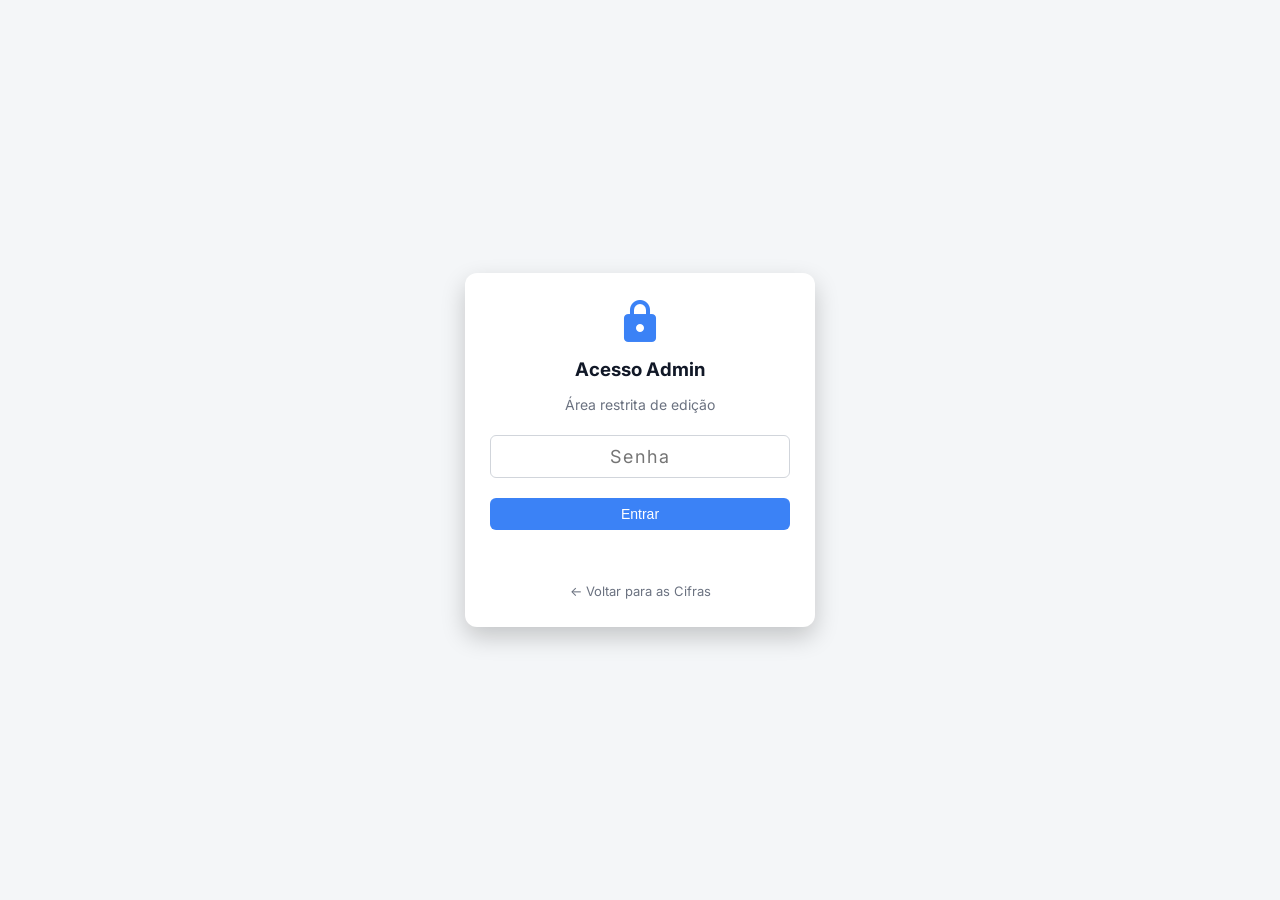
==== admin.html @ e3699555 "teste_novo site" ====
<!DOCTYPE html>
<html lang="pt-BR">
<head>
  <meta charset="UTF-8">
  <meta name="viewport" content="width=device-width, initial-scale=1.0">
  <title>Painel Admin - Cifras</title>
  <link href="https://fonts.googleapis.com/icon?family=Material+Icons+Round" rel="stylesheet">
  <link rel="stylesheet" href="style.css">
</head>
<body>


  <!-- Tela de Login (Apenas visível se não autenticado) -->
  <div id="telaLogin" style="display: flex; align-items: center; justify-content: center; height: 100vh;">
    <div class="modal-box" style="width: 100%;">
      <span class="material-icons-round" style="font-size: 48px; color: #3b82f6; margin-bottom: 10px;">lock</span>
      <h3>Acesso Admin</h3>
      <p>Área restrita de edição</p>
      <input type="password" id="inputSenha" class="input-moderno" placeholder="Senha" onkeydown="tratarTeclaEnter(event)">
      <button onclick="autenticar()" class="btn btn-primary" style="width: 100%; justify-content: center;">Entrar</button>
      <br><br>
      <a href="index.html" style="font-size: 13px; color: #6b7280; text-decoration: none;">← Voltar para as Cifras</a>
    </div>
  </div>


  <!-- Conteúdo Admin -->
  <div id="conteudoAdmin" style="display: none;">
   
    <header class="navbar">
      <div class="nav-left">
        <div class="brand">
          <div class="logo-icon" style="background: #fef3c7; color: #d97706;">
            <span class="material-icons-round">admin_panel_settings</span>
          </div>
          <div class="brand-text">
            <h1>Painel Admin</h1>
            <span>Gestão de Repertório</span>
          </div>
        </div>
      </div>
      <div style="display: flex; gap: 10px;">
        <a href="index.html" class="btn"><span class="material-icons-round" style="font-size: 18px;">home</span> Ver Site</a>
        <button onclick="sairAdmin()" class="btn"><span class="material-icons-round" style="font-size: 18px;">logout</span> Sair</button>
      </div>
    </header>


    <div class="container" style="max-width: 1100px;">
     
      <div class="cabecalho-secao" style="justify-content: flex-end; margin-bottom: 15px;">
        <button onclick="baixarBackup()" class="btn btn-primary"><span class="material-icons-round" style="font-size: 18px;">download</span> Salvar Backup (JSON)</button>
      </div>


      <div class="admin-layout">
        <!-- Barra Lateral -->
        <aside class="sidebar-admin">
          <button onclick="criarPasta()" class="btn btn-success" style="width: 100%; justify-content: center; margin-bottom: 10px;">
            <span class="material-icons-round" style="font-size: 18px;">create_new_folder</span> Nova Pasta
          </button>
          <div id="listaNavegacao">Carregando...</div>
        </aside>


        <!-- Área de Edição Principal -->
        <main class="painel-edicao" id="painelEdicao">
          <div style="text-align: center; color: #9ca3af; padding: 50px 0;">
            <span class="material-icons-round" style="font-size: 64px;">edit_document</span>
            <p>Selecione uma pasta ou música ao lado para editar.</p>
          </div>
        </main>
      </div>
    </div>
  </div>


  <script>
    const SENHA_CORRETA = '10022006';
    let dadosApp = [];
    let pastaSelecionada = null;
    let musicaSelecionada = null;


    const NOTAS = ['C', 'C#', 'D', 'D#', 'E', 'F', 'F#', 'G', 'G#', 'A', 'A#', 'B'];


    function verificarAutenticacao() {
      if (sessionStorage.getItem('adminAutenticado') === 'true') {
        document.getElementById('telaLogin').style.display = 'none';
        document.getElementById('conteudoAdmin').style.display = 'block';
        carregarDadosAdmin();
      }
    }


    function autenticar() {
      const senhaDigitada = document.getElementById('inputSenha').value;
      if (senhaDigitada === SENHA_CORRETA) {
        sessionStorage.setItem('adminAutenticado', 'true');
        document.getElementById('telaLogin').style.display = 'none';
        document.getElementById('conteudoAdmin').style.display = 'block';
        carregarDadosAdmin();
      } else {
        alert('Senha incorreta!');
        document.getElementById('inputSenha').value = '';
      }
    }


    function tratarTeclaEnter(event) { if (event.key === 'Enter') autenticar(); }


    function sairAdmin() {
      sessionStorage.removeItem('adminAutenticado');
      window.location.reload();
    }


    async function carregarDadosAdmin() {
      const salvo = localStorage.getItem('dadosCifras');
      if (salvo) {
        dadosApp = JSON.parse(salvo);
        renderizarNavegacao();
      } else {
        try {
          const resposta = await fetch('backup.json');
          dadosApp = await resposta.json();
          salvarLocal();
          renderizarNavegacao();
        } catch (erro) { alert('Erro ao carregar os dados do arquivo backup.json'); }
      }
    }


    function salvarLocal() { localStorage.setItem('dadosCifras', JSON.stringify(dadosApp, null, 2)); }


    function baixarBackup() {
      salvarLocal();
      const dataStr = "data:text/json;charset=utf-8," + encodeURIComponent(JSON.stringify(dadosApp, null, 2));
      const downloadAnchor = document.createElement('a');
      downloadAnchor.setAttribute("href", dataStr);
      downloadAnchor.setAttribute("download", "backup.json");
      document.body.appendChild(downloadAnchor);
      downloadAnchor.click();
      downloadAnchor.remove();
    }


    function renderizarNavegacao() {
      const nav = document.getElementById('listaNavegacao');
      let html = '';


      dadosApp.forEach((pasta, pIdx) => {
        html += `
          <div class="pasta-admin-item">
            <div class="pasta-admin-header">
              <span style="display: flex; align-items: center; gap: 5px;"><span class="material-icons-round" style="color: #ca8a04; font-size:18px">folder</span> ${pasta.nome}</span>
              <div style="display:flex; gap: 5px;">
                <button onclick="editarPasta(${pIdx})" class="icon-btn" title="Renomear"><span class="material-icons-round" style="font-size:16px;">edit</span></button>
                <button onclick="excluirPasta(${pIdx})" class="icon-btn" title="Excluir Pasta"><span class="material-icons-round" style="font-size:16px; color:#ef4444">delete</span></button>
              </div>
            </div>
           
            <div style="margin-top: 10px;">
              ${pasta.musicas.map(musica => {
                const ativa = (musicaSelecionada && musicaSelecionada.id === musica.id) ? 'ativa' : '';
                return `
                  <div class="musica-admin-item ${ativa}" onclick="selecionarMusica(${pIdx}, '${musica.id}')">
                    <span style="display:flex; align-items:center; gap:5px;"><span class="material-icons-round" style="font-size:14px">music_note</span> ${musica.titulo}</span>
                  </div>
                `;
              }).join('')}
              <button onclick="criarMusica(${pIdx})" class="btn" style="font-size: 12px; margin-top: 8px; width: 100%; justify-content: center; padding: 4px;">+ Adicionar Música</button>
            </div>
          </div>
        `;
      });


      nav.innerHTML = html;
    }


    function criarPasta() {
      const nome = prompt('Nome da nova pasta:');
      if (nome && nome.trim()) {
        dadosApp.push({ nome: nome.trim(), musicas: [] });
        salvarLocal(); renderizarNavegacao();
      }
    }


    function editarPasta(pIdx) {
      const novoNome = prompt('Novo nome da pasta:', dadosApp[pIdx].nome);
      if (novoNome && novoNome.trim()) {
        dadosApp[pIdx].nome = novoNome.trim();
        salvarLocal(); renderizarNavegacao();
      }
    }


    function excluirPasta(pIdx) {
      if (confirm(`Excluir a pasta "${dadosApp[pIdx].nome}" e todas as suas músicas?`)) {
        dadosApp.splice(pIdx, 1);
        musicaSelecionada = null;
        salvarLocal(); renderizarNavegacao();
        document.getElementById('painelEdicao').innerHTML = '<p style="text-align:center; color:#9ca3af; padding:50px">Selecione uma pasta ou música ao lado para editar.</p>';
      }
    }


    function criarMusica(pIdx) {
      const titulo = prompt('Título da nova música:');
      if (titulo && titulo.trim()) {
        const novaMusica = { id: 'm_' + Date.now(), titulo: titulo.trim(), tom: 'C', conteudo: 'Cole a cifra aqui...' };
        dadosApp[pIdx].musicas.push(novaMusica);
        salvarLocal(); renderizarNavegacao();
        selecionarMusica(pIdx, novaMusica.id);
      }
    }


    function selecionarMusica(pIdx, mId) {
      pastaSelecionada = pIdx;
      musicaSelecionada = dadosApp[pIdx].musicas.find(m => m.id === mId);
      renderizarNavegacao();


      if (!musicaSelecionada) return;


      const opcoesTom = NOTAS.map(n => `<option value="${n}" ${musicaSelecionada.tom === n ? 'selected' : ''}>${n}</option>`).join('');


      document.getElementById('painelEdicao').innerHTML = `
        <h3 style="margin-bottom: 20px; color: #111827;">Editando Música</h3>
       
        <div style="margin-bottom: 15px;">
          <label style="display:block; font-weight: 500; margin-bottom: 5px; color:#4b5563;">Título da Música:</label>
          <input type="text" id="editTitulo" class="input-moderno" value="${musicaSelecionada.titulo}">
        </div>
       
        <div style="margin-bottom: 15px;">
          <label style="display:block; font-weight: 500; margin-bottom: 5px; color:#4b5563;">Tom Principal:</label>
          <select id="editTom" class="select-moderno" style="max-width: 150px;">${opcoesTom}</select>
        </div>
       
        <div style="margin-bottom: 15px;">
          <label style="display:block; font-weight: 500; margin-bottom: 5px; color:#4b5563;">Cifra:</label>
          <div style="display:flex; gap:5px; margin-bottom:8px;">
            <button type="button" class="btn" onclick="formatar('bold')" title="Negrito"><span class="material-icons-round" style="font-size:18px">format_bold</span></button>
            <button type="button" class="btn" onclick="formatar('italic')" title="Itálico"><span class="material-icons-round" style="font-size:18px">format_italic</span></button>
          </div>
          <div id="editConteudo" class="editor-cifra" contenteditable="true"></div>
        </div>
       
        <div style="display:flex; justify-content: space-between; margin-top: 25px; padding-top: 20px; border-top: 1px solid #e5e7eb;">
          <button onclick="salvarMusica()" class="btn btn-success"><span class="material-icons-round" style="font-size:18px">save</span> Salvar Alterações</button>
          <button onclick="excluirMusica()" class="btn btn-danger"><span class="material-icons-round" style="font-size:18px">delete</span> Excluir Música</button>
        </div>
      `;


      const editor = document.getElementById('editConteudo');
      editor.innerHTML = musicaSelecionada.conteudo || '';


      editor.addEventListener('paste', function(e) {
        e.preventDefault();
        const text = (e.clipboardData || window.clipboardData).getData('text/plain');
        document.execCommand('insertText', false, text);
      });
    }


    function formatar(comando) {
      document.execCommand(comando, false, null);
      const editor = document.getElementById('editConteudo');
      if (editor) editor.focus();
    }


    function salvarMusica() {
      if (!musicaSelecionada) return;
      musicaSelecionada.titulo = document.getElementById('editTitulo').value.trim();
      musicaSelecionada.tom = document.getElementById('editTom').value;
      musicaSelecionada.conteudo = document.getElementById('editConteudo').innerHTML;


      salvarLocal();
      renderizarNavegacao();
     
      // Feedback visual rápido
      const btn = document.querySelector('.btn-success');
      const textOrigin = btn.innerHTML;
      btn.innerHTML = '<span class="material-icons-round" style="font-size:18px">check</span> Salvo!';
      setTimeout(() => { btn.innerHTML = textOrigin; }, 2000);
    }


    function excluirMusica() {
      if (!musicaSelecionada) return;
      if (confirm(`Deseja excluir a música "${musicaSelecionada.titulo}"?`)) {
        dadosApp[pastaSelecionada].musicas = dadosApp[pastaSelecionada].musicas.filter(m => m.id !== musicaSelecionada.id);
        musicaSelecionada = null;
        salvarLocal();
        renderizarNavegacao();
        document.getElementById('painelEdicao').innerHTML = '<p style="text-align:center; color:#9ca3af; padding:50px">Selecione uma pasta ou música ao lado para editar.</p>';
      }
    }


    verificarAutenticacao();
  </script>
</body>
</html>
---- style.css ----
@import url('https://fonts.googleapis.com/css2?family=Inter:wght@400;500;600;700&display=swap');

* {
  box-sizing: border-box;
  margin: 0;
  padding: 0;
}

body {
  font-family: 'Inter', sans-serif;
  background-color: #f4f6f8;
  color: #1f2937;
  line-height: 1.5;
}

/* ================= HEADER / NAVBAR ================= */
.navbar {
  background: white;
  display: flex;
  justify-content: space-between;
  align-items: center;
  padding: 15px 20px;
  box-shadow: 0 1px 3px rgba(0,0,0,0.05);
  position: sticky;
  top: 0;
  z-index: 1000;
}

.nav-left {
  display: flex;
  align-items: center;
  gap: 15px;
}

.brand {
  display: flex;
  align-items: center;
  gap: 10px;
}

.logo-icon {
  background: #eff6ff;
  color: #3b82f6;
  width: 40px;
  height: 40px;
  display: flex;
  align-items: center;
  justify-content: center;
  border-radius: 10px;
  font-size: 24px;
}

.brand-text h1 {
  font-size: 18px;
  font-weight: 700;
  color: #111827;
  line-height: 1;
}

.brand-text span {
  font-size: 12px;
  color: #6b7280;
}

.icon-btn {
  background: none;
  border: none;
  cursor: pointer;
  color: #4b5563;
  display: flex;
  align-items: center;
  justify-content: center;
  padding: 5px;
  border-radius: 5px;
  transition: 0.2s;
}

.icon-btn:hover {
  background: #f3f4f6;
  color: #111827;
}

/* ================= CONTAINERS & ESTRUTURA ================= */
.container {
  max-width: 900px;
  margin: 0 auto;
  padding: 20px;
}

.cabecalho-secao {
  display: flex;
  align-items: center;
  gap: 10px;
  margin-bottom: 20px;
}

/* ================= BUSCA & INPUTS ================= */
.search-container {
  background: white;
  display: flex;
  align-items: center;
  padding: 12px 15px;
  border-radius: 10px;
  box-shadow: 0 1px 2px rgba(0,0,0,0.05);
  margin-bottom: 25px;
  border: 1px solid #e5e7eb;
}

.search-container .material-icons-round {
  color: #9ca3af;
  margin-right: 10px;
}

.search-container input {
  border: none;
  outline: none;
  width: 100%;
  font-size: 16px;
  font-family: 'Inter', sans-serif;
  color: #374151;
}

.input-moderno, .select-moderno {
  width: 100%;
  padding: 10px 12px;
  border: 1px solid #d1d5db;
  border-radius: 6px;
  font-size: 14px;
  font-family: 'Inter', sans-serif;
  outline: none;
}
.input-moderno:focus, .select-moderno:focus {
  border-color: #3b82f6;
  box-shadow: 0 0 0 3px rgba(59, 130, 246, 0.1);
}

/* ================= CARDS ESTATÍSTICAS ================= */
.stats-container {
  display: flex;
  gap: 15px;
  margin-bottom: 30px;
}

.stat-card {
  background: white;
  flex: 1;
  display: flex;
  align-items: center;
  justify-content: center;
  gap: 15px;
  padding: 20px;
  border-radius: 12px;
  box-shadow: 0 1px 3px rgba(0,0,0,0.05);
  border: 1px solid #f3f4f6;
}

.icon-bg-folder { color: #3b82f6; font-size: 32px; }
.icon-bg-music { color: #a855f7; font-size: 32px; }

.stat-info h3 { font-size: 24px; color: #111827; line-height: 1; }
.stat-info span { font-size: 13px; color: #6b7280; font-weight: 500;}

/* ================= LISTAGENS (PASTAS / MÚSICAS) ================= */
.secao-titulo {
  font-size: 18px;
  font-weight: 600;
  margin-bottom: 15px;
  color: #1f2937;
}

.lista-grid {
  display: flex;
  flex-direction: column;
  gap: 12px;
}

.list-card {
  background: white;
  display: flex;
  align-items: center;
  padding: 18px 20px;
  border-radius: 16px; /* Mais arredondado */
  text-decoration: none;
  color: inherit;
  box-shadow: 0 1px 2px rgba(0,0,0,0.03);
  border: 1px solid #e5e7eb;
  transition: transform 0.1s, box-shadow 0.1s;
  cursor: pointer;
}

.list-card:hover {
  transform: translateY(-2px);
  box-shadow: 0 4px 6px rgba(0,0,0,0.05);
}

.card-icon {
  width: auto;
  height: auto;
  display: flex;
  align-items: center;
  justify-content: center;
  margin-right: 18px;
  background: transparent; /* Removido o fundo */
}

/* Cores sólidas igual a imagem enviada */
.card-icon.folder { color: #fbbf24; } 
.card-icon.music { color: #60a5fa; }

.card-icon .material-icons-round { font-size: 40px; } /* Ícone um pouco maior */

.card-content { flex: 1; }
.card-content h4 { font-size: 16px; font-weight: 600; margin-bottom: 4px; color: #111827; }
.card-content span { font-size: 13px; color: #6b7280; display: flex; align-items: center; gap: 4px;}

.tag-tom {
  background: #f3f4f6;
  border: 1px solid #e5e7eb;
  padding: 2px 6px;
  border-radius: 4px;
  font-size: 11px;
  font-weight: 600;
  color: #4b5563;
}

.chevron { color: #9ca3af; }

/* ================= CONTROLES DA MÚSICA & CIFRAS ================= */
.controles-musica {
  background: white;
  padding: 15px;
  border-radius: 10px;
  display: flex;
  flex-wrap: wrap;
  gap: 15px;
  margin-bottom: 20px;
  box-shadow: 0 1px 3px rgba(0,0,0,0.05);
  border: 1px solid #e5e7eb;
  align-items: center;
}

.grupo-controle {
  display: flex;
  align-items: center;
  gap: 8px;
  background: #f9fafb;
  padding: 5px 10px;
  border-radius: 8px;
  border: 1px solid #f3f4f6;
}

.grupo-controle strong { font-size: 13px; color: #4b5563; }

pre {
  font-family: 'Courier New', Courier, monospace;
  font-size: 16px;
  white-space: pre; /* Garante que não quebre linha para calcular o zoom real */
  overflow-x: auto; /* Adiciona scroll se for menor que a tela pra não bugar layout */
  line-height: 1.5;
  background: white;
  padding: 20px;
  border-radius: 12px;
  box-shadow: 0 1px 3px rgba(0,0,0,0.05);
  border: 1px solid #e5e7eb;
}

.acorde { color: #2563eb; font-weight: bold; }

/* ================= BOTÕES ================= */
.btn {
  padding: 8px 16px;
  cursor: pointer;
  border: 1px solid #d1d5db;
  background: white;
  border-radius: 6px;
  font-size: 14px;
  font-weight: 500;
  color: #374151;
  transition: 0.2s;
  display: flex;
  align-items: center;
  gap: 5px;
}
.btn:hover { background: #f9fafb; }
.btn-primary { background: #3b82f6; color: white; border: none; }
.btn-primary:hover { background: #2563eb; }

/* ================= MODAL ================= */
.modal-overlay {
  position: fixed;
  top: 0; left: 0; width: 100%; height: 100%;
  background: rgba(0,0,0,0.5);
  display: flex;
  align-items: center;
  justify-content: center;
  z-index: 2000;
  visibility: hidden;
  opacity: 0;
  transition: 0.2s;
}
.modal-overlay.ativo { visibility: visible; opacity: 1; }
.modal-box {
  background: white;
  padding: 25px;
  border-radius: 12px;
  width: 90%;
  max-width: 350px;
  box-shadow: 0 10px 25px rgba(0,0,0,0.2);
  text-align: center;
}
.modal-box h3 { margin-bottom: 10px; color: #111827; }
.modal-box p { font-size: 14px; color: #6b7280; margin-bottom: 20px; }
.modal-box input { margin-bottom: 20px; text-align: center; font-size: 18px; letter-spacing: 2px;}
.modal-actions { display: flex; gap: 10px; justify-content: stretch; }
.modal-actions .btn { flex: 1; justify-content: center; }

/* ================= ADMIN ================= */
.admin-layout { display: grid; grid-template-columns: 300px 1fr; gap: 20px; }
@media (max-width: 768px) { .admin-layout { grid-template-columns: 1fr; } }
.sidebar-admin { background: white; padding: 15px; border-radius: 12px; border: 1px solid #e5e7eb; align-self: start; }
.painel-edicao { background: white; padding: 25px; border-radius: 12px; border: 1px solid #e5e7eb; box-shadow: 0 1px 3px rgba(0,0,0,0.05); }
.pasta-admin-item { margin-top: 15px; background: #f9fafb; padding: 10px; border-radius: 8px; border: 1px solid #e5e7eb; }
.pasta-admin-header { display: flex; justify-content: space-between; align-items: center; font-weight: 600; color: #111827; }
.musica-admin-item { display: flex; justify-content: space-between; align-items: center; padding: 8px; margin-top: 5px; border-radius: 6px; cursor: pointer; font-size: 14px; color: #4b5563; }
.musica-admin-item:hover { background: #e5e7eb; }
.musica-admin-item.ativa { font-weight: bold; color: #3b82f6; background: #eff6ff; }
.editor-cifra { font-family: 'Courier New', Courier, monospace; font-size: 16px; white-space: pre-wrap; line-height: 1.4; min-height: 400px; max-height: 600px; border: 1px solid #d1d5db; padding: 15px; background: white; border-radius: 8px; outline: none; overflow-y: auto; }
.editor-cifra:focus { border-color: #3b82f6; box-shadow: 0 0 0 3px rgba(59, 130, 246, 0.1); }
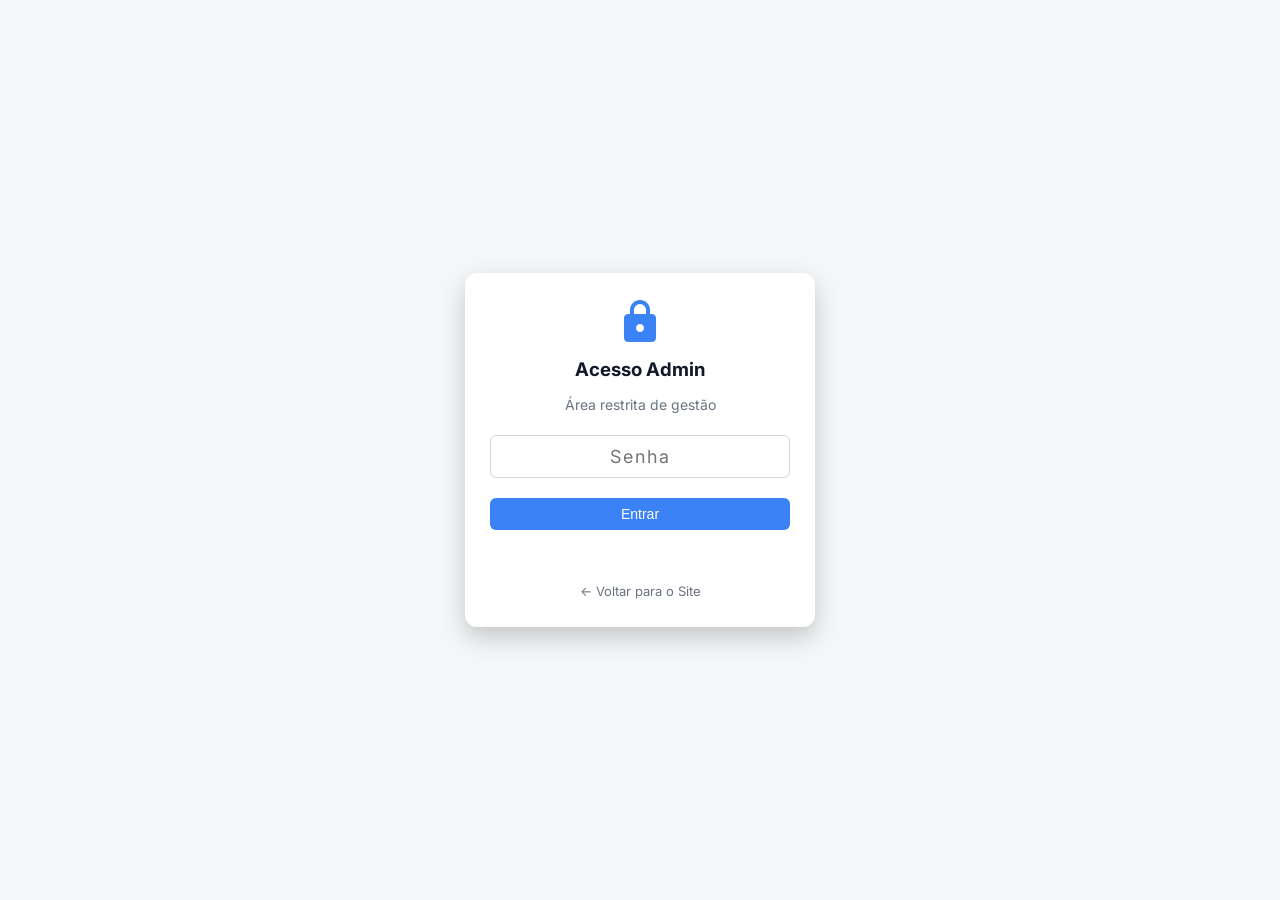
==== commit 53b360f6: "Update greeting from 'Hello' to 'Goodbye'" ====
--- a/admin.html
+++ b/admin.html
@@ -3,30 +3,75 @@
 <head>
   <meta charset="UTF-8">
   <meta name="viewport" content="width=device-width, initial-scale=1.0">
-  <title>Painel Admin - Cifras</title>
+  <title>Painel Admin - Gestão Completa</title>
   <link href="https://fonts.googleapis.com/icon?family=Material+Icons+Round" rel="stylesheet">
   <link rel="stylesheet" href="style.css">
+  <style>
+    .abas-container {
+      display: flex;
+      gap: 10px;
+      margin-bottom: 20px;
+      border-bottom: 2px solid #e5e7eb;
+      padding-bottom: 10px;
+    }
+    .btn-aba {
+      padding: 10px 20px;
+      border-radius: 8px;
+      border: none;
+      background: #f3f4f6;
+      color: #4b5563;
+      font-weight: 600;
+      cursor: pointer;
+      display: flex;
+      align-items: center;
+      gap: 8px;
+      transition: all 0.2s;
+    }
+    .btn-aba.ativa {
+      background: #3b82f6;
+      color: #ffffff;
+    }
+    .drop-zone {
+      border: 2px dashed #cbd5e1;
+      border-radius: 12px;
+      padding: 25px;
+      text-align: center;
+      background: #f8fafc;
+      cursor: pointer;
+      transition: all 0.3s;
+    }
+    .drop-zone:hover {
+      border-color: #3b82f6;
+      background: #eff6ff;
+    }
+    .grid-tons {
+      display: grid;
+      grid-template-columns: 1fr 1fr;
+      gap: 10px;
+    }
+    @media (max-width: 768px) {
+      .grid-tons { grid-template-columns: 1fr; }
+    }
+  </style>
 </head>
 <body>
 
-
-  <!-- Tela de Login (Apenas visível se não autenticado) -->
+  <!-- Tela de Login -->
   <div id="telaLogin" style="display: flex; align-items: center; justify-content: center; height: 100vh;">
     <div class="modal-box" style="width: 100%;">
       <span class="material-icons-round" style="font-size: 48px; color: #3b82f6; margin-bottom: 10px;">lock</span>
       <h3>Acesso Admin</h3>
-      <p>Área restrita de edição</p>
+      <p>Área restrita de gestão</p>
       <input type="password" id="inputSenha" class="input-moderno" placeholder="Senha" onkeydown="tratarTeclaEnter(event)">
       <button onclick="autenticar()" class="btn btn-primary" style="width: 100%; justify-content: center;">Entrar</button>
       <br><br>
-      <a href="index.html" style="font-size: 13px; color: #6b7280; text-decoration: none;">← Voltar para as Cifras</a>
+      <a href="index.html" style="font-size: 13px; color: #6b7280; text-decoration: none;">← Voltar para o Site</a>
     </div>
   </div>
 
-
   <!-- Conteúdo Admin -->
   <div id="conteudoAdmin" style="display: none;">
-   
+    
     <header class="navbar">
       <div class="nav-left">
         <div class="brand">
@@ -35,7 +80,7 @@
           </div>
           <div class="brand-text">
             <h1>Painel Admin</h1>
-            <span>Gestão de Repertório</span>
+            <span>Gestão de Repertório, Mídia e Pads</span>
           </div>
         </div>
       </div>
@@ -45,45 +90,58 @@
       </div>
     </header>
 
-
     <div class="container" style="max-width: 1100px;">
-     
-      <div class="cabecalho-secao" style="justify-content: flex-end; margin-bottom: 15px;">
-        <button onclick="baixarBackup()" class="btn btn-primary"><span class="material-icons-round" style="font-size: 18px;">download</span> Salvar Backup (JSON)</button>
+      
+      <!-- Abas de Navegação Principal -->
+      <div class="abas-container">
+        <button class="btn-aba ativa" id="tabBtnCifras" onclick="mudarAba('cifras')">
+          <span class="material-icons-round">library_music</span> Repertório (Cifras)
+        </button>
+        <button class="btn-aba" id="tabBtnPads" onclick="mudarAba('pads')">
+          <span class="material-icons-round">graphic_eq</span> Pads / Áudios
+        </button>
+        <button class="btn-aba" id="tabBtnGaleria" onclick="mudarAba('galeria')">
+          <span class="material-icons-round">perm_media</span> Galeria (Mídia)
+        </button>
+        <div style="margin-left: auto;">
+          <button onclick="baixarBackup()" class="btn btn-primary"><span class="material-icons-round" style="font-size: 18px;">download</span> Salvar Backup</button>
+        </div>
       </div>
-
 
       <div class="admin-layout">
         <!-- Barra Lateral -->
         <aside class="sidebar-admin">
-          <button onclick="criarPasta()" class="btn btn-success" style="width: 100%; justify-content: center; margin-bottom: 10px;">
-            <span class="material-icons-round" style="font-size: 18px;">create_new_folder</span> Nova Pasta
+          <button id="btnNovaPasta" onclick="criarPasta()" class="btn btn-success" style="width: 100%; justify-content: center; margin-bottom: 10px;">
+            <span class="material-icons-round" style="font-size: 18px;">add</span> Nova Pasta
           </button>
+          
+          <div class="search-container" style="margin-bottom: 15px; padding: 8px 12px;">
+            <span class="material-icons-round" style="font-size: 20px;">search</span>
+            <input type="text" id="buscaAdmin" placeholder="Buscar..." oninput="renderizarNavegacao()">
+          </div>
+
           <div id="listaNavegacao">Carregando...</div>
         </aside>
-
 
         <!-- Área de Edição Principal -->
         <main class="painel-edicao" id="painelEdicao">
           <div style="text-align: center; color: #9ca3af; padding: 50px 0;">
             <span class="material-icons-round" style="font-size: 64px;">edit_document</span>
-            <p>Selecione uma pasta ou música ao lado para editar.</p>
+            <p>Selecione um item ao lado para editar.</p>
           </div>
         </main>
       </div>
     </div>
   </div>
 
-
   <script>
     const SENHA_CORRETA = '10022006';
-    let dadosApp = [];
+    let dadosApp = { cifras: [], galeria: [], pads: [] };
+    let abaAtual = 'cifras';
     let pastaSelecionada = null;
-    let musicaSelecionada = null;
-
-
+    let itemSelecionado = null; 
+    let pastasExpandidas = new Set();
     const NOTAS = ['C', 'C#', 'D', 'D#', 'E', 'F', 'F#', 'G', 'G#', 'A', 'A#', 'B'];
-
 
     function verificarAutenticacao() {
       if (sessionStorage.getItem('adminAutenticado') === 'true') {
@@ -92,7 +150,6 @@
         carregarDadosAdmin();
       }
     }
-
 
     function autenticar() {
       const senhaDigitada = document.getElementById('inputSenha').value;
@@ -107,34 +164,62 @@
       }
     }
 
-
     function tratarTeclaEnter(event) { if (event.key === 'Enter') autenticar(); }
-
-
-    function sairAdmin() {
-      sessionStorage.removeItem('adminAutenticado');
-      window.location.reload();
-    }
-
+    function sairAdmin() { sessionStorage.removeItem('adminAutenticado'); window.location.reload(); }
 
     async function carregarDadosAdmin() {
       const salvo = localStorage.getItem('dadosCifras');
       if (salvo) {
-        dadosApp = JSON.parse(salvo);
-        renderizarNavegacao();
+        processarDadosCarregados(JSON.parse(salvo));
       } else {
         try {
           const resposta = await fetch('backup.json');
-          dadosApp = await resposta.json();
-          salvarLocal();
+          const json = await resposta.json();
+          processarDadosCarregados(json);
+        } catch (erro) {
+          dadosApp = { cifras: [], galeria: [], pads: [] };
           renderizarNavegacao();
-        } catch (erro) { alert('Erro ao carregar os dados do arquivo backup.json'); }
-      }
-    }
-
-
-    function salvarLocal() { localStorage.setItem('dadosCifras', JSON.stringify(dadosApp, null, 2)); }
-
+        }
+      }
+    }
+
+    function processarDadosCarregados(json) {
+      // Ajuste de segurança caso venha de backup antigo
+      let padsCarregados = json.pads || [];
+      
+      // Conversão automática caso existam pastas de pads do código anterior
+      padsCarregados = padsCarregados.map(p => {
+        if (p.itens) {
+          return { id: 'pad_' + Date.now() + Math.random(), nome: p.nome, links: {} };
+        }
+        if (!p.links) p.links = {};
+        return p;
+      });
+
+      if (Array.isArray(json)) {
+        dadosApp = {
+          cifras: json.map(p => ({ nome: p.nome, musicas: p.musicas || [] })),
+          galeria: json.filter(p => (p.videos && p.videos.length > 0) || (p.fotos && p.fotos.length > 0)).map(p => ({
+            nome: p.nome + ' (Mídia)',
+            videos: p.videos || [],
+            fotos: p.fotos || []
+          })),
+          pads: []
+        };
+      } else {
+        dadosApp = {
+          cifras: json.cifras || [],
+          galeria: json.galeria || [],
+          pads: padsCarregados
+        };
+      }
+      salvarLocal();
+      renderizarNavegacao();
+    }
+
+    function salvarLocal() { 
+      localStorage.setItem('dadosCifras', JSON.stringify(dadosApp, null, 2)); 
+    }
 
     function baixarBackup() {
       salvarLocal();
@@ -147,174 +232,470 @@
       downloadAnchor.remove();
     }
 
+    function mudarAba(aba) {
+      abaAtual = aba;
+      pastaSelecionada = null;
+      itemSelecionado = null;
+      pastasExpandidas.clear();
+
+      document.getElementById('tabBtnCifras').className = `btn-aba ${aba === 'cifras' ? 'ativa' : ''}`;
+      document.getElementById('tabBtnGaleria').className = `btn-aba ${aba === 'galeria' ? 'ativa' : ''}`;
+      document.getElementById('tabBtnPads').className = `btn-aba ${aba === 'pads' ? 'ativa' : ''}`;
+      
+      let btnTexto = '+ Nova Pasta de Cifras';
+      if(aba === 'galeria') btnTexto = '+ Novo Álbum de Mídia';
+      if(aba === 'pads') btnTexto = '+ Adicionar Novo Pad'; // Alterado para Pad Direto
+      document.getElementById('btnNovaPasta').innerHTML = `<span class="material-icons-round" style="font-size: 18px;">add</span> ${btnTexto}`;
+
+      renderizarNavegacao();
+      document.getElementById('painelEdicao').innerHTML = '<p style="text-align:center; color:#9ca3af; padding:50px">Selecione um item ao lado para editar.</p>';
+    }
+
+    function togglePasta(pIdx) {
+      if (pastasExpandidas.has(pIdx)) pastasExpandidas.delete(pIdx);
+      else pastasExpandidas.add(pIdx);
+      renderizarNavegacao();
+    }
 
     function renderizarNavegacao() {
       const nav = document.getElementById('listaNavegacao');
+      const termoBusca = document.getElementById('buscaAdmin')?.value.toLowerCase() || '';
       let html = '';
-
-
-      dadosApp.forEach((pasta, pIdx) => {
-        html += `
-          <div class="pasta-admin-item">
-            <div class="pasta-admin-header">
-              <span style="display: flex; align-items: center; gap: 5px;"><span class="material-icons-round" style="color: #ca8a04; font-size:18px">folder</span> ${pasta.nome}</span>
-              <div style="display:flex; gap: 5px;">
-                <button onclick="editarPasta(${pIdx})" class="icon-btn" title="Renomear"><span class="material-icons-round" style="font-size:16px;">edit</span></button>
-                <button onclick="excluirPasta(${pIdx})" class="icon-btn" title="Excluir Pasta"><span class="material-icons-round" style="font-size:16px; color:#ef4444">delete</span></button>
+      const listaAtiva = dadosApp[abaAtual] || [];
+
+      listaAtiva.forEach((pasta, pIdx) => {
+        const estaAberta = pastasExpandidas.has(pIdx) || termoBusca.length > 0;
+        const iconeSeta = estaAberta ? 'expand_more' : 'chevron_right';
+
+        if (abaAtual === 'cifras') {
+          if (!pasta.musicas) pasta.musicas = [];
+          const matchPasta = pasta.nome.toLowerCase().includes(termoBusca);
+          const musicasFiltradas = pasta.musicas.filter(m => m.titulo.toLowerCase().includes(termoBusca));
+          if (termoBusca && !matchPasta && musicasFiltradas.length === 0) return;
+
+          html += `
+            <div class="pasta-admin-item">
+              <div class="pasta-admin-header" style="cursor: pointer; user-select: none;" onclick="togglePasta(${pIdx})">
+                <span style="display: flex; align-items: center; gap: 5px;">
+                  <span class="material-icons-round" style="color: #9ca3af; font-size:20px">${iconeSeta}</span>
+                  <span class="material-icons-round" style="color: #ca8a04; font-size:18px">folder</span> 
+                  ${pasta.nome}
+                </span>
+                <div style="display:flex; gap: 5px;" onclick="event.stopPropagation()">
+                  <button onclick="editarPasta(${pIdx})" class="icon-btn" title="Renomear"><span class="material-icons-round" style="font-size:16px;">edit</span></button>
+                  <button onclick="excluirPasta(${pIdx})" class="icon-btn" title="Excluir"><span class="material-icons-round" style="font-size:16px; color:#ef4444">delete</span></button>
+                </div>
               </div>
-            </div>
-           
-            <div style="margin-top: 10px;">
-              ${pasta.musicas.map(musica => {
-                const ativa = (musicaSelecionada && musicaSelecionada.id === musica.id) ? 'ativa' : '';
-                return `
-                  <div class="musica-admin-item ${ativa}" onclick="selecionarMusica(${pIdx}, '${musica.id}')">
-                    <span style="display:flex; align-items:center; gap:5px;"><span class="material-icons-round" style="font-size:14px">music_note</span> ${musica.titulo}</span>
-                  </div>
-                `;
-              }).join('')}
-              <button onclick="criarMusica(${pIdx})" class="btn" style="font-size: 12px; margin-top: 8px; width: 100%; justify-content: center; padding: 4px;">+ Adicionar Música</button>
-            </div>
+              <div style="display: ${estaAberta ? 'block' : 'none'}; margin-top: 10px; padding-left: 10px; border-left: 2px solid #e5e7eb; margin-left: 10px;">
+                ${pasta.musicas.map(m => {
+                  const ativa = (itemSelecionado && itemSelecionado.tipo === 'musica' && itemSelecionado.id === m.id) ? 'ativa' : '';
+                  return `<div class="musica-admin-item ${ativa}" onclick="selecionarMusica(${pIdx}, '${m.id}')">
+                    <span style="display:flex; align-items:center; gap:5px;"><span class="material-icons-round" style="font-size:14px; color: #6b7280;">music_note</span> ${m.titulo}</span>
+                  </div>`;
+                }).join('')}
+                <button onclick="criarMusica(${pIdx})" class="btn" style="font-size: 11px; margin: 4px 0 8px 0; width: 100%; justify-content: center; padding: 3px; background: #f3f4f6;">+ Música</button>
+              </div>
+            </div>`;
+
+        } else if (abaAtual === 'pads') {
+          // Lógica simplificada: Pads são diretos na raiz, sem sub-músicas
+          const matchPasta = pasta.nome.toLowerCase().includes(termoBusca);
+          if (termoBusca && !matchPasta) return;
+          const ativa = (itemSelecionado && itemSelecionado.tipo === 'pad' && itemSelecionado.id === pasta.id) ? 'ativa' : '';
+
+          html += `
+            <div class="musica-admin-item ${ativa}" style="margin-bottom: 5px;" onclick="selecionarPad(${pIdx})">
+              <span style="display: flex; align-items: center; gap: 5px; flex-grow: 1;">
+                <span class="material-icons-round" style="color: #8b5cf6; font-size:18px">graphic_eq</span> 
+                ${pasta.nome}
+              </span>
+              <div style="display:flex; gap: 5px;" onclick="event.stopPropagation()">
+                <button onclick="excluirPasta(${pIdx})" class="icon-btn" title="Excluir Pad"><span class="material-icons-round" style="font-size:16px; color:#ef4444">delete</span></button>
+              </div>
+            </div>`;
+
+        } else {
+          // Lógica de Galeria (inalterada)
+          if (!pasta.videos) pasta.videos = [];
+          if (!pasta.fotos) pasta.fotos = [];
+          const matchPasta = pasta.nome.toLowerCase().includes(termoBusca);
+          if (termoBusca && !matchPasta) return;
+
+          html += `
+            <div class="pasta-admin-item">
+              <div class="pasta-admin-header" style="cursor: pointer; user-select: none;" onclick="togglePasta(${pIdx})">
+                <span style="display: flex; align-items: center; gap: 5px;">
+                  <span class="material-icons-round" style="color: #9ca3af; font-size:20px">${iconeSeta}</span>
+                  <span class="material-icons-round" style="color: #10b981; font-size:18px">perm_media</span> 
+                  ${pasta.nome}
+                </span>
+                <div style="display:flex; gap: 5px;" onclick="event.stopPropagation()">
+                  <button onclick="editarPasta(${pIdx})" class="icon-btn" title="Renomear"><span class="material-icons-round" style="font-size:16px;">edit</span></button>
+                  <button onclick="excluirPasta(${pIdx})" class="icon-btn" title="Excluir"><span class="material-icons-round" style="font-size:16px; color:#ef4444">delete</span></button>
+                </div>
+              </div>
+              <div style="display: ${estaAberta ? 'block' : 'none'}; margin-top: 10px; padding-left: 10px; border-left: 2px solid #e5e7eb; margin-left: 10px;">
+                <div style="font-size: 11px; font-weight: 600; color: #6b7280; text-transform: uppercase; margin: 6px 0;">Vídeos</div>
+                ${pasta.videos.map(v => {
+                  const ativa = (itemSelecionado && itemSelecionado.tipo === 'video' && itemSelecionado.id === v.id) ? 'ativa' : '';
+                  return `<div class="musica-admin-item ${ativa}" onclick="selecionarVideo(${pIdx}, '${v.id}')">
+                    <span style="display:flex; align-items:center; gap:5px;"><span class="material-icons-round" style="font-size:14px; color: #0284c7;">videocam</span> ${v.titulo}</span>
+                  </div>`;
+                }).join('')}
+                <button onclick="adicionarVideo(${pIdx})" class="btn" style="font-size: 11px; margin: 4px 0 8px 0; width: 100%; justify-content: center; padding: 3px; background: #f3f4f6;">+ Vídeo</button>
+
+                <div style="font-size: 11px; font-weight: 600; color: #6b7280; text-transform: uppercase; margin: 6px 0;">Fotos</div>
+                ${pasta.fotos.map(f => {
+                  const ativa = (itemSelecionado && itemSelecionado.tipo === 'foto' && itemSelecionado.id === f.id) ? 'ativa' : '';
+                  return `<div class="musica-admin-item ${ativa}" onclick="selecionarFoto(${pIdx}, '${f.id}')">
+                    <span style="display:flex; align-items:center; gap:5px;"><span class="material-icons-round" style="font-size:14px; color: #10b981;">image</span> Foto</span>
+                  </div>`;
+                }).join('')}
+                <button onclick="adicionarFoto(${pIdx})" class="btn" style="font-size: 11px; margin: 4px 0 4px 0; width: 100%; justify-content: center; padding: 3px; background: #f3f4f6;">+ Foto</button>
+              </div>
+            </div>`;
+        }
+      });
+
+      nav.innerHTML = html || '<p style="text-align:center; color:#9ca3af; font-size: 14px; padding: 20px;">Nenhum item encontrado.</p>';
+    }
+
+    function criarPasta() {
+      let msg = 'Nome da nova pasta:';
+      if(abaAtual === 'cifras') msg = 'Nome da nova pasta de cifras:';
+      if(abaAtual === 'galeria') msg = 'Nome do novo álbum de mídia:';
+      if(abaAtual === 'pads') msg = 'Nome do novo Pad (Ex: Oceans, Worship, etc):';
+      
+      const nome = prompt(msg);
+      if (nome && nome.trim()) {
+        if (abaAtual === 'cifras') {
+          dadosApp.cifras.push({ nome: nome.trim(), musicas: [] });
+        } else if (abaAtual === 'pads') {
+          // Cria o Pad com a estrutura limpa de chaves/valores para os tons
+          const novoPad = { id: 'pad_' + Date.now(), nome: nome.trim(), links: {} };
+          NOTAS.forEach(n => novoPad.links[n] = '');
+          dadosApp.pads.push(novoPad);
+        } else {
+          dadosApp.galeria.push({ nome: nome.trim(), videos: [], fotos: [] });
+        }
+        salvarLocal(); 
+        renderizarNavegacao();
+        
+        // Se for Pad, já abre para edição direto
+        if(abaAtual === 'pads') {
+          selecionarPad(dadosApp.pads.length - 1);
+        }
+      }
+    }
+
+    function editarPasta(pIdx) {
+      const lista = dadosApp[abaAtual];
+      const novoNome = prompt('Novo nome:', lista[pIdx].nome);
+      if (novoNome && novoNome.trim()) {
+        lista[pIdx].nome = novoNome.trim();
+        salvarLocal(); 
+        renderizarNavegacao();
+        // Atualizar painel de edição se estiver aberto
+        if (abaAtual === 'pads' && itemSelecionado && itemSelecionado.id === lista[pIdx].id) {
+          document.getElementById('editPadNome').value = novoNome.trim();
+        }
+      }
+    }
+
+    function excluirPasta(pIdx) {
+      const lista = dadosApp[abaAtual];
+      const tipoLabel = abaAtual === 'pads' ? 'Pad' : 'Pasta';
+      if (confirm(`Deseja excluir "${lista[pIdx].nome}"?`)) {
+        lista.splice(pIdx, 1);
+        itemSelecionado = null;
+        salvarLocal(); 
+        renderizarNavegacao();
+        document.getElementById('painelEdicao').innerHTML = '<p style="text-align:center; color:#9ca3af; padding:50px">Selecione um item ao lado para editar.</p>';
+      }
+    }
+
+    // --- FUNÇÕES DE CIFRAS ---
+    function criarMusica(pIdx) {
+      const titulo = prompt('Título da música:');
+      if (titulo && titulo.trim()) {
+        const nova = { id: 'm_' + Date.now(), titulo: titulo.trim(), tom: 'C', conteudo: 'Cole a cifra aqui...' };
+        dadosApp.cifras[pIdx].musicas.push(nova);
+        pastasExpandidas.add(pIdx);
+        salvarLocal(); renderizarNavegacao();
+        selecionarMusica(pIdx, nova.id);
+      }
+    }
+
+    function selecionarMusica(pIdx, mId) {
+      pastaSelecionada = pIdx;
+      itemSelecionado = { tipo: 'musica', id: mId };
+      renderizarNavegacao();
+      const musica = dadosApp.cifras[pIdx].musicas.find(m => m.id === mId);
+      if (!musica) return;
+
+      const opcoesTom = NOTAS.map(n => `<option value="${n}" ${musica.tom === n ? 'selected' : ''}>${n}</option>`).join('');
+
+      document.getElementById('painelEdicao').innerHTML = `
+        <h3 style="margin-bottom: 20px; color: #111827;">Editando Música</h3>
+        <div style="margin-bottom: 15px;">
+          <label style="display:block; font-weight: 500; margin-bottom: 5px; color:#4b5563;">Título:</label>
+          <input type="text" id="editTitulo" class="input-moderno" value="${musica.titulo}">
+        </div>
+        <div style="margin-bottom: 15px;">
+          <label style="display:block; font-weight: 500; margin-bottom: 5px; color:#4b5563;">Tom:</label>
+          <select id="editTom" class="select-moderno" style="max-width: 150px;">${opcoesTom}</select>
+        </div>
+        <div style="margin-bottom: 15px;">
+          <label style="display:block; font-weight: 500; margin-bottom: 5px; color:#4b5563;">Cifra:</label>
+          <div style="display:flex; gap:5px; margin-bottom:8px;">
+            <button type="button" class="btn" onclick="formatar('bold')"><span class="material-icons-round" style="font-size:18px">format_bold</span></button>
+            <button type="button" class="btn" onclick="formatar('italic')"><span class="material-icons-round" style="font-size:18px">format_italic</span></button>
+          </div>
+          <div id="editConteudo" class="editor-cifra" contenteditable="true"></div>
+        </div>
+        <div style="display:flex; justify-content: space-between; margin-top: 25px; padding-top: 20px; border-top: 1px solid #e5e7eb;">
+          <button onclick="salvarItem()" class="btn btn-success"><span class="material-icons-round" style="font-size:18px">save</span> Salvar Alterações</button>
+          <button onclick="excluirItem()" class="btn btn-danger"><span class="material-icons-round" style="font-size:18px">delete</span> Excluir</button>
+        </div>
+      `;
+      document.getElementById('editConteudo').innerHTML = musica.conteudo || '';
+    }
+
+    // --- NOVA LÓGICA DE PADS ---
+    function selecionarPad(pIdx) {
+      pastaSelecionada = pIdx;
+      const pad = dadosApp.pads[pIdx];
+      itemSelecionado = { tipo: 'pad', id: pad.id };
+      renderizarNavegacao();
+      
+      // Cria a estrutura visual para inserir os 12 links simultaneamente
+      let htmlTons = '';
+      NOTAS.forEach(n => {
+        const idSafe = n.replace('#', 'sharp');
+        const url = (pad.links && pad.links[n]) ? pad.links[n] : '';
+        htmlTons += `
+          <div style="display:flex; align-items:center; gap: 10px; background: #f9fafb; padding: 10px; border-radius: 8px; border: 1px solid #e5e7eb;">
+            <span style="font-weight:700; width: 35px; text-align:center; color: #8b5cf6; font-size: 16px;">${n}</span>
+            <input type="text" id="pad_link_${idSafe}" class="input-moderno" style="margin:0; flex-grow: 1; font-size:13px;" value="${url}" placeholder="Cole o link do áudio para o tom ${n} aqui...">
           </div>
         `;
       });
 
-
-      nav.innerHTML = html;
-    }
-
-
-    function criarPasta() {
-      const nome = prompt('Nome da nova pasta:');
-      if (nome && nome.trim()) {
-        dadosApp.push({ nome: nome.trim(), musicas: [] });
-        salvarLocal(); renderizarNavegacao();
-      }
-    }
-
-
-    function editarPasta(pIdx) {
-      const novoNome = prompt('Novo nome da pasta:', dadosApp[pIdx].nome);
-      if (novoNome && novoNome.trim()) {
-        dadosApp[pIdx].nome = novoNome.trim();
-        salvarLocal(); renderizarNavegacao();
-      }
-    }
-
-
-    function excluirPasta(pIdx) {
-      if (confirm(`Excluir a pasta "${dadosApp[pIdx].nome}" e todas as suas músicas?`)) {
-        dadosApp.splice(pIdx, 1);
-        musicaSelecionada = null;
-        salvarLocal(); renderizarNavegacao();
-        document.getElementById('painelEdicao').innerHTML = '<p style="text-align:center; color:#9ca3af; padding:50px">Selecione uma pasta ou música ao lado para editar.</p>';
-      }
-    }
-
-
-    function criarMusica(pIdx) {
-      const titulo = prompt('Título da nova música:');
-      if (titulo && titulo.trim()) {
-        const novaMusica = { id: 'm_' + Date.now(), titulo: titulo.trim(), tom: 'C', conteudo: 'Cole a cifra aqui...' };
-        dadosApp[pIdx].musicas.push(novaMusica);
-        salvarLocal(); renderizarNavegacao();
-        selecionarMusica(pIdx, novaMusica.id);
-      }
-    }
-
-
-    function selecionarMusica(pIdx, mId) {
+      document.getElementById('painelEdicao').innerHTML = `
+        <div style="display: flex; justify-content: space-between; align-items: center; margin-bottom: 20px;">
+          <h3 style="color: #111827; margin: 0;">Configuração do Pad</h3>
+        </div>
+        
+        <div style="margin-bottom: 20px;">
+          <label style="display:block; font-weight: 500; margin-bottom: 5px; color:#4b5563;">Nome do Pad (Ex: Oceans):</label>
+          <input type="text" id="editPadNome" class="input-moderno" value="${pad.nome}">
+        </div>
+        
+        <div style="margin-bottom: 15px;">
+          <label style="display:block; font-weight: 500; margin-bottom: 10px; color:#4b5563;">Links dos Áudios por Tom:</label>
+          <div class="grid-tons">
+            ${htmlTons}
+          </div>
+          <p style="font-size: 12px; color: #6b7280; margin-top: 10px;">Dica: Você não precisa preencher todos os tons se não for usar. Preencha apenas os que possui os links.</p>
+        </div>
+        
+        <div style="display:flex; justify-content: space-between; margin-top: 25px; padding-top: 20px; border-top: 1px solid #e5e7eb;">
+          <button onclick="salvarItem()" class="btn btn-success"><span class="material-icons-round" style="font-size:18px">save</span> Salvar Alterações</button>
+        </div>
+      `;
+    }
+
+    // --- FUNÇÕES DE MÍDIA (VÍDEOS E FOTOS) ---
+    function adicionarVideo(pIdx) {
+      const titulo = prompt('Título do Vídeo:');
+      if (!titulo || !titulo.trim()) return;
+      const url = prompt('Cole o link do YouTube ou do Google Drive:');
+      if (!url) return;
+
+      const novo = { id: 'v_' + Date.now(), titulo: titulo.trim(), url: url.trim() };
+      dadosApp.galeria[pIdx].videos.push(novo);
+      pastasExpandidas.add(pIdx);
+      salvarLocal();
+      renderizarNavegacao();
+      selecionarVideo(pIdx, novo.id);
+    }
+
+    function selecionarVideo(pIdx, vId) {
       pastaSelecionada = pIdx;
-      musicaSelecionada = dadosApp[pIdx].musicas.find(m => m.id === mId);
-      renderizarNavegacao();
-
-
-      if (!musicaSelecionada) return;
-
-
-      const opcoesTom = NOTAS.map(n => `<option value="${n}" ${musicaSelecionada.tom === n ? 'selected' : ''}>${n}</option>`).join('');
-
+      itemSelecionado = { tipo: 'video', id: vId };
+      renderizarNavegacao();
+      const video = dadosApp.galeria[pIdx].videos.find(v => v.id === vId);
+      if (!video) return;
 
       document.getElementById('painelEdicao').innerHTML = `
-        <h3 style="margin-bottom: 20px; color: #111827;">Editando Música</h3>
-       
+        <h3 style="margin-bottom: 20px; color: #111827;">Editando Vídeo</h3>
         <div style="margin-bottom: 15px;">
-          <label style="display:block; font-weight: 500; margin-bottom: 5px; color:#4b5563;">Título da Música:</label>
-          <input type="text" id="editTitulo" class="input-moderno" value="${musicaSelecionada.titulo}">
-        </div>
-       
+          <label style="display:block; font-weight: 500; margin-bottom: 5px; color:#4b5563;">Título do Vídeo:</label>
+          <input type="text" id="editVideoTitulo" class="input-moderno" value="${video.titulo}">
+        </div>
         <div style="margin-bottom: 15px;">
-          <label style="display:block; font-weight: 500; margin-bottom: 5px; color:#4b5563;">Tom Principal:</label>
-          <select id="editTom" class="select-moderno" style="max-width: 150px;">${opcoesTom}</select>
-        </div>
-       
+          <label style="display:block; font-weight: 500; margin-bottom: 5px; color:#4b5563;">Link do YouTube ou Google Drive:</label>
+          <input type="text" id="editVideoUrl" class="input-moderno" value="${video.url}" placeholder="Cole o link do YouTube ou Drive aqui">
+        </div>
+        <div style="display:flex; justify-content: space-between; margin-top: 25px; padding-top: 20px; border-top: 1px solid #e5e7eb;">
+          <button onclick="salvarItem()" class="btn btn-success"><span class="material-icons-round" style="font-size:18px">save</span> Salvar Alterações</button>
+          <button onclick="excluirItem()" class="btn btn-danger"><span class="material-icons-round" style="font-size:18px">delete</span> Excluir Vídeo</button>
+        </div>
+      `;
+    }
+
+    function adicionarFoto(pIdx) {
+      const input = document.createElement('input');
+      input.type = 'file';
+      input.accept = 'image/*';
+      input.onchange = e => {
+        const file = e.target.files[0];
+        if (!file) return;
+        const reader = new FileReader();
+        reader.onload = event => {
+          const novo = { id: 'f_' + Date.now(), url: event.target.result };
+          dadosApp.galeria[pIdx].fotos.push(novo);
+          pastasExpandidas.add(pIdx);
+          salvarLocal();
+          renderizarNavegacao();
+          selecionarFoto(pIdx, novo.id);
+        };
+        reader.readAsDataURL(file);
+      };
+      input.click();
+    }
+
+    function selecionarFoto(pIdx, fId) {
+      pastaSelecionada = pIdx;
+      itemSelecionado = { tipo: 'foto', id: fId };
+      renderizarNavegacao();
+      const foto = dadosApp.galeria[pIdx].fotos.find(f => f.id === fId);
+      if (!foto) return;
+
+      document.getElementById('painelEdicao').innerHTML = `
+        <h3 style="margin-bottom: 20px; color: #111827;">Editando Foto</h3>
         <div style="margin-bottom: 15px;">
-          <label style="display:block; font-weight: 500; margin-bottom: 5px; color:#4b5563;">Cifra:</label>
-          <div style="display:flex; gap:5px; margin-bottom:8px;">
-            <button type="button" class="btn" onclick="formatar('bold')" title="Negrito"><span class="material-icons-round" style="font-size:18px">format_bold</span></button>
-            <button type="button" class="btn" onclick="formatar('italic')" title="Itálico"><span class="material-icons-round" style="font-size:18px">format_italic</span></button>
+          <label style="display:block; font-weight: 500; margin-bottom: 5px; color:#4b5563;">Trocar Imagem:</label>
+          <div class="drop-zone" onclick="document.getElementById('inputFileFoto').click()" ondragover="event.preventDefault()" ondrop="tratarDropFoto(event)">
+            <span class="material-icons-round" style="font-size:36px; color:#10b981;">image</span>
+            <p style="margin: 8px 0 0 0; font-size:14px; color:#4b5563;">Clique para escolher nova foto ou arraste aqui</p>
           </div>
-          <div id="editConteudo" class="editor-cifra" contenteditable="true"></div>
-        </div>
-       
+          <input type="file" id="inputFileFoto" accept="image/*" style="display:none" onchange="carregarFotoInput(this)">
+          <input type="hidden" id="editFotoUrl" value="${foto.url}">
+        </div>
+        <div style="margin-bottom: 15px; text-align: center; background: #f3f4f6; padding: 10px; border-radius: 8px;">
+          <img id="previewFoto" src="${foto.url}" style="max-height: 220px; max-width: 100%; border-radius: 4px; object-fit: contain;">
+        </div>
         <div style="display:flex; justify-content: space-between; margin-top: 25px; padding-top: 20px; border-top: 1px solid #e5e7eb;">
-          <button onclick="salvarMusica()" class="btn btn-success"><span class="material-icons-round" style="font-size:18px">save</span> Salvar Alterações</button>
-          <button onclick="excluirMusica()" class="btn btn-danger"><span class="material-icons-round" style="font-size:18px">delete</span> Excluir Música</button>
+          <button onclick="salvarItem()" class="btn btn-success"><span class="material-icons-round" style="font-size:18px">save</span> Salvar Alterações</button>
+          <button onclick="excluirItem()" class="btn btn-danger"><span class="material-icons-round" style="font-size:18px">delete</span> Excluir Foto</button>
         </div>
       `;
-
-
-      const editor = document.getElementById('editConteudo');
-      editor.innerHTML = musicaSelecionada.conteudo || '';
-
-
-      editor.addEventListener('paste', function(e) {
-        e.preventDefault();
-        const text = (e.clipboardData || window.clipboardData).getData('text/plain');
-        document.execCommand('insertText', false, text);
-      });
-    }
-
+    }
+
+    function carregarFotoInput(input) {
+      const file = input.files[0];
+      if (!file) return;
+      const reader = new FileReader();
+      reader.onload = e => {
+        document.getElementById('editFotoUrl').value = e.target.result;
+        document.getElementById('previewFoto').src = e.target.result;
+      };
+      reader.readAsDataURL(file);
+    }
+
+    function tratarDropFoto(e) {
+      e.preventDefault();
+      const file = e.dataTransfer.files[0];
+      if (!file) return;
+      const reader = new FileReader();
+      reader.onload = evt => {
+        document.getElementById('editFotoUrl').value = evt.target.result;
+        document.getElementById('previewFoto').src = evt.target.result;
+      };
+      reader.readAsDataURL(file);
+    }
 
     function formatar(comando) {
       document.execCommand(comando, false, null);
-      const editor = document.getElementById('editConteudo');
-      if (editor) editor.focus();
-    }
-
-
-    function salvarMusica() {
-      if (!musicaSelecionada) return;
-      musicaSelecionada.titulo = document.getElementById('editTitulo').value.trim();
-      musicaSelecionada.tom = document.getElementById('editTom').value;
-      musicaSelecionada.conteudo = document.getElementById('editConteudo').innerHTML;
-
+      document.getElementById('editConteudo')?.focus();
+    }
+
+    // --- SALVAR E EXCLUIR GENÉRICO ---
+    function salvarItem() {
+      if (!itemSelecionado) return;
+
+      if (abaAtual === 'cifras') {
+        const pasta = dadosApp.cifras[pastaSelecionada];
+        if (itemSelecionado.tipo === 'musica') {
+          const m = pasta.musicas.find(x => x.id === itemSelecionado.id);
+          if (m) {
+            m.titulo = document.getElementById('editTitulo').value.trim();
+            m.tom = document.getElementById('editTom').value;
+            m.conteudo = document.getElementById('editConteudo').innerHTML;
+          }
+        }
+      } else if (abaAtual === 'pads') {
+        // Nova Lógica de Pads: salva todos os 12 campos simultaneamente
+        const p = dadosApp.pads[pastaSelecionada];
+        p.nome = document.getElementById('editPadNome').value.trim();
+        if(!p.links) p.links = {};
+        
+        NOTAS.forEach(n => {
+          const idSafe = n.replace('#', 'sharp');
+          p.links[n] = document.getElementById('pad_link_' + idSafe).value.trim();
+        });
+      } else if (abaAtual === 'galeria') {
+        const pasta = dadosApp.galeria[pastaSelecionada];
+        if (itemSelecionado.tipo === 'video') {
+          const v = pasta.videos.find(x => x.id === itemSelecionado.id);
+          if (v) {
+            v.titulo = document.getElementById('editVideoTitulo').value.trim();
+            v.url = document.getElementById('editVideoUrl').value.trim();
+          }
+        } else if (itemSelecionado.tipo === 'foto') {
+          const f = pasta.fotos.find(x => x.id === itemSelecionado.id);
+          if (f) {
+            f.url = document.getElementById('editFotoUrl').value;
+          }
+        }
+      }
 
       salvarLocal();
       renderizarNavegacao();
-     
-      // Feedback visual rápido
+      
       const btn = document.querySelector('.btn-success');
       const textOrigin = btn.innerHTML;
       btn.innerHTML = '<span class="material-icons-round" style="font-size:18px">check</span> Salvo!';
       setTimeout(() => { btn.innerHTML = textOrigin; }, 2000);
     }
 
-
-    function excluirMusica() {
-      if (!musicaSelecionada) return;
-      if (confirm(`Deseja excluir a música "${musicaSelecionada.titulo}"?`)) {
-        dadosApp[pastaSelecionada].musicas = dadosApp[pastaSelecionada].musicas.filter(m => m.id !== musicaSelecionada.id);
-        musicaSelecionada = null;
+    function excluirItem() {
+      if (!itemSelecionado) return;
+
+      if (confirm('Deseja realmente excluir este item?')) {
+        if (abaAtual === 'cifras') {
+          const pasta = dadosApp.cifras[pastaSelecionada];
+          if (itemSelecionado.tipo === 'musica') {
+            pasta.musicas = pasta.musicas.filter(x => x.id !== itemSelecionado.id);
+          }
+        } else if (abaAtual === 'galeria') {
+          const pasta = dadosApp.galeria[pastaSelecionada];
+          if (itemSelecionado.tipo === 'video') {
+            pasta.videos = pasta.videos.filter(x => x.id !== itemSelecionado.id);
+          } else if (itemSelecionado.tipo === 'foto') {
+            pasta.fotos = pasta.fotos.filter(x => x.id !== itemSelecionado.id);
+          }
+        }
+
+        itemSelecionado = null;
         salvarLocal();
         renderizarNavegacao();
-        document.getElementById('painelEdicao').innerHTML = '<p style="text-align:center; color:#9ca3af; padding:50px">Selecione uma pasta ou música ao lado para editar.</p>';
-      }
-    }
-
+        document.getElementById('painelEdicao').innerHTML = '<p style="text-align:center; color:#9ca3af; padding:50px">Selecione um item ao lado para editar.</p>';
+      }
+    }
 
     verificarAutenticacao();
   </script>
 </body>
 </html>
-
--- a/style.css
+++ b/style.css
@@ -179,7 +179,7 @@
   display: flex;
   align-items: center;
   padding: 18px 20px;
-  border-radius: 16px; /* Mais arredondado */
+  border-radius: 16px;
   text-decoration: none;
   color: inherit;
   box-shadow: 0 1px 2px rgba(0,0,0,0.03);
@@ -200,14 +200,12 @@
   align-items: center;
   justify-content: center;
   margin-right: 18px;
-  background: transparent; /* Removido o fundo */
-}
-
-/* Cores sólidas igual a imagem enviada */
+  background: transparent;
+}
+
 .card-icon.folder { color: #fbbf24; } 
 .card-icon.music { color: #60a5fa; }
-
-.card-icon .material-icons-round { font-size: 40px; } /* Ícone um pouco maior */
+.card-icon .material-icons-round { font-size: 40px; }
 
 .card-content { flex: 1; }
 .card-content h4 { font-size: 16px; font-weight: 600; margin-bottom: 4px; color: #111827; }
@@ -225,37 +223,124 @@
 
 .chevron { color: #9ca3af; }
 
-/* ================= CONTROLES DA MÚSICA & CIFRAS ================= */
-.controles-musica {
-  background: white;
-  padding: 15px;
-  border-radius: 10px;
-  display: flex;
+/* ================= CONTROLES DA MÚSICA & CIFRAS (NOVO DESIGN) ================= */
+.controles-musica-moderno {
+  display: flex;
+  flex-direction: column;
+  gap: 12px;
+  margin-bottom: 20px;
+}
+
+.linha-controles {
+  display: flex;
+  gap: 10px;
   flex-wrap: wrap;
-  gap: 15px;
-  margin-bottom: 20px;
-  box-shadow: 0 1px 3px rgba(0,0,0,0.05);
-  border: 1px solid #e5e7eb;
-  align-items: center;
-}
-
-.grupo-controle {
-  display: flex;
-  align-items: center;
-  gap: 8px;
-  background: #f9fafb;
-  padding: 5px 10px;
-  border-radius: 8px;
-  border: 1px solid #f3f4f6;
-}
-
-.grupo-controle strong { font-size: 13px; color: #4b5563; }
-
+}
+
+.controle-pilula {
+  background: white;
+  border: 1px solid #e5e7eb;
+  border-radius: 30px;
+  padding: 6px 12px;
+  display: flex;
+  align-items: center;
+  gap: 6px;
+  box-shadow: 0 1px 2px rgba(0,0,0,0.03);
+}
+
+.controle-pilula span.label {
+  font-size: 13px;
+  font-weight: 600;
+  color: #6b7280;
+  margin-right: 4px;
+}
+
+.btn-circular {
+  background: #f3f4f6;
+  border: none;
+  color: #374151;
+  width: 28px;
+  height: 28px;
+  border-radius: 50%;
+  display: flex;
+  align-items: center;
+  justify-content: center;
+  font-weight: 600;
+  cursor: pointer;
+  transition: 0.2s;
+}
+.btn-circular:hover { background: #e5e7eb; }
+
+.select-invisivel {
+  border: none;
+  background: transparent;
+  font-size: 14px;
+  font-weight: 700;
+  color: #111827;
+  outline: none;
+  text-align: center;
+  cursor: pointer;
+  padding: 0;
+  font-family: 'Inter', sans-serif;
+  appearance: none;
+}
+
+.controle-rolagem-container {
+  background: white;
+  border: 1px solid #e5e7eb;
+  border-radius: 30px;
+  display: flex;
+  align-items: center;
+  padding: 4px 15px 4px 4px;
+  box-shadow: 0 1px 2px rgba(0,0,0,0.03);
+}
+
+.btn-iniciar-rolagem {
+  background: #3b82f6;
+  color: white;
+  border: none;
+  border-radius: 26px;
+  padding: 8px 16px;
+  font-size: 14px;
+  font-weight: 600;
+  display: flex;
+  align-items: center;
+  gap: 4px;
+  cursor: pointer;
+  transition: 0.2s;
+}
+.btn-iniciar-rolagem:hover { background: #2563eb; }
+
+.slider-moderno {
+  -webkit-appearance: none;
+  flex: 1;
+  margin-left: 15px;
+  height: 4px;
+  background: #e5e7eb;
+  border-radius: 2px;
+  outline: none;
+}
+.slider-moderno::-webkit-slider-thumb {
+  -webkit-appearance: none;
+  appearance: none;
+  width: 16px;
+  height: 16px;
+  border-radius: 50%;
+  background: #6b7280;
+  cursor: pointer;
+  transition: 0.2s;
+}
+.slider-moderno::-webkit-slider-thumb:hover {
+  background: #4b5563;
+  transform: scale(1.2);
+}
+
+/* Área da Cifra */
 pre {
   font-family: 'Courier New', Courier, monospace;
   font-size: 16px;
-  white-space: pre; /* Garante que não quebre linha para calcular o zoom real */
-  overflow-x: auto; /* Adiciona scroll se for menor que a tela pra não bugar layout */
+  white-space: pre; 
+  overflow-x: auto; 
   line-height: 1.5;
   background: white;
   padding: 20px;
@@ -266,7 +351,7 @@
 
 .acorde { color: #2563eb; font-weight: bold; }
 
-/* ================= BOTÕES ================= */
+/* ================= BOTÕES (Geral) ================= */
 .btn {
   padding: 8px 16px;
   cursor: pointer;
